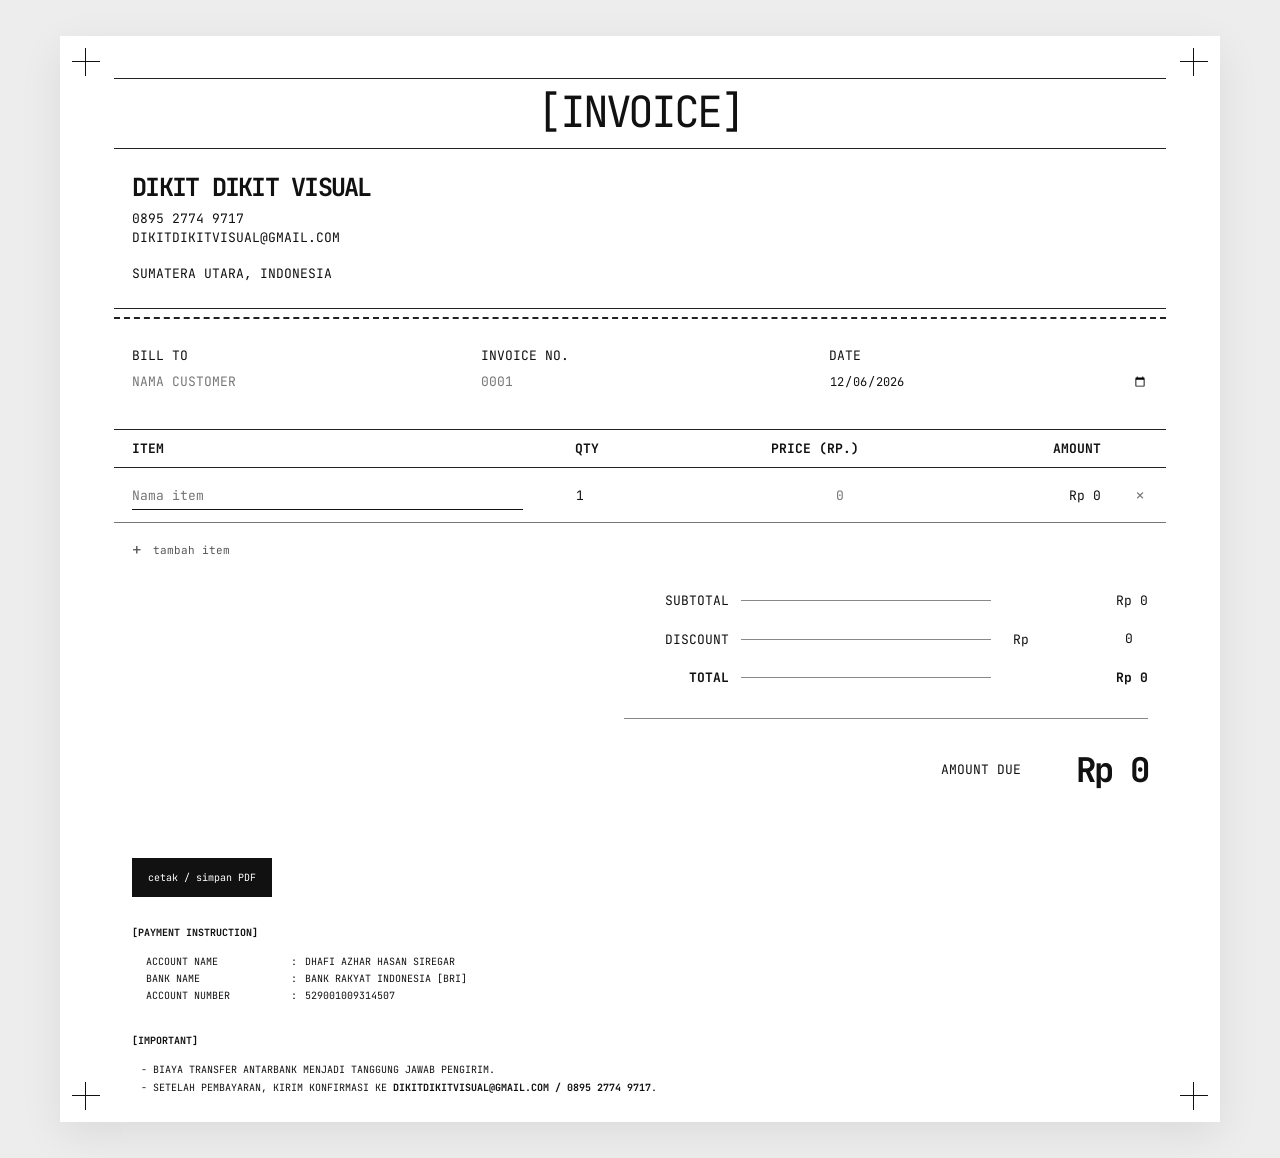
==== index.html @ a79f91fa "test" ====
<!doctype html>
<html lang="id">
  <head>
    <meta charset="UTF-8" />
    <meta name="viewport" content="width=device-width, initial-scale=1.0" />
    <meta
      name="description"
      content="Invoice sederhana dari dikit dikit visual, Sumatera Utara."
    />
    <title>Invoice — dikit dikit visual</title>
    <link rel="preconnect" href="https://fonts.googleapis.com" />
    <link rel="preconnect" href="https://fonts.gstatic.com" crossorigin />
    <link
      href="https://fonts.googleapis.com/css2?family=JetBrains+Mono:wght@400;500;600;700&display=swap"
      rel="stylesheet"
    />
    <link rel="stylesheet" href="styles.css" />
  </head>
  <body>
    <main class="invoice">
      <span class="crop crop-tl" aria-hidden="true"></span>
      <span class="crop crop-tr" aria-hidden="true"></span>
      <span class="crop crop-bl" aria-hidden="true"></span>
      <span class="crop crop-br" aria-hidden="true"></span>

      <header class="masthead">
        <h1>[INVOICE]</h1>
      </header>

      <section class="company" aria-label="Informasi bisnis">
        <div class="company-copy">
          <h2 class="brand-name">dikit dikit visual</h2>
          <p class="contact">0895 2774 9717<br />dikitdikitvisual@gmail.com</p>
          <p class="location">sumatera utara, indonesia</p>
        </div>
        <img
          id="brand-logo"
          class="brand-mark"
          src="logo/logo.png"
          alt="Logo dikit dikit visual"
        />
      </section>
      <div class="rule-dashed" aria-hidden="true"></div>

      <section class="invoice-meta" aria-label="Informasi invoice">
        <div class="meta-block customer-field">
          <label class="meta-label" for="customer">bill to</label>
          <input
            id="customer"
            name="customer"
            type="text"
            placeholder="Nama customer"
            autocomplete="name"
          />
        </div>
        <div class="meta-block">
          <label class="meta-label" for="invoice-number">invoice no.</label>
          <input
            id="invoice-number"
            name="invoice-number"
            type="text"
            inputmode="numeric"
            pattern="[0-9]{4}"
            maxlength="4"
            required
            placeholder="0001"
            aria-describedby="invoice-hint"
          />
          <span id="invoice-hint" class="sr-only">Masukkan tepat 4 angka.</span>
        </div>
        <div class="meta-block">
          <label class="meta-label" for="invoice-date">date</label>
          <input id="invoice-date" name="invoice-date" type="date" />
        </div>
      </section>

      <section class="items-section" aria-label="Daftar item invoice">
        <div class="table-wrap">
          <table>
            <thead>
              <tr>
                <th scope="col" class="item-heading">item</th>
                <th scope="col" class="qty-heading">qty</th>
                <th scope="col" class="price-heading">price (Rp.)</th>
                <th scope="col" class="amount-heading">amount</th>
                <th scope="col" class="action-heading">
                  <span class="sr-only">aksi</span>
                </th>
              </tr>
            </thead>
            <tbody id="invoice-items"></tbody>
          </table>
        </div>
        <button id="add-item" class="text-button no-print" type="button">
          <span aria-hidden="true">+</span> tambah item
        </button>
      </section>

      <section class="totals" aria-label="Ringkasan pembayaran">
        <div class="total-row">
          <span class="total-label">subtotal</span>
          <span class="total-fill" aria-hidden="true"></span>
          <span class="total-value" id="subtotal">Rp 0</span>
        </div>
        <div class="total-row discount-row">
          <label class="total-label" for="discount">discount</label>
          <span class="total-fill" aria-hidden="true"></span>
          <span class="total-value discount-input-wrap">
            <span>Rp</span>
            <input
              id="discount"
              name="discount"
              type="number"
              min="0"
              step="1"
              value="0"
              aria-label="Discount dalam rupiah"
            />
          </span>
        </div>
        <div class="total-row total-row-final">
          <span class="total-label">total</span>
          <span class="total-fill" aria-hidden="true"></span>
          <span class="total-value" id="total">Rp 0</span>
        </div>
        <div class="amount-due">
          <span>amount due</span>
          <strong id="amount-due">Rp 0</strong>
        </div>
      </section>

      <footer class="invoice-footer">
        <button id="print-invoice" class="print-button no-print" type="button">
          cetak / simpan PDF
        </button>
        <section class="payment-instructions" aria-label="Instruksi pembayaran">
          <h2>[payment instruction]</h2>
          <div class="bank-details">
            <span>account name</span><span>:</span><span>DHAFI AZHAR HASAN SIREGAR</span>
            <span>bank name</span><span>:</span><span>BANK RAKYAT INDONESIA [BRI]</span>
            <span>account number</span><span>:</span><span>529001009314507</span>
          </div>
          <h2>[important]</h2>
          <div class="important">
            <p>- Biaya transfer antarbank menjadi tanggung jawab pengirim.</p>
            <p>- Setelah pembayaran, kirim konfirmasi ke <strong>dikitdikitvisual@gmail.com / 0895 2774 9717</strong>.</p>
          </div>
        </section>
      </footer>
    </main>
    <script src="app.js"></script>
  </body>
</html>
---- styles.css ----
:root {
  color-scheme: light;
  font-family: "JetBrains Mono", monospace;
  color: #111;
  background: #ededed;
  font-synthesis: none;
  text-rendering: optimizeLegibility;
  -webkit-font-smoothing: antialiased;
  -moz-osx-font-smoothing: grayscale;
  font-optical-sizing: auto;
  font-size: 13px;
  font-weight: 400;
}

* {
  box-sizing: border-box;
}

body {
  min-width: 320px;
  min-height: 100vh;
  margin: 0;
  padding: 36px 20px;
}

button,
input {
  font: inherit;
}

.invoice {
  position: relative;
  width: min(100%, 1160px);
  margin: 0 auto;
  padding: 42px 54px 24px;
  overflow: hidden;
  background: #fff;
  box-shadow: 0 12px 40px rgb(0 0 0 / 8%);
}

.crop {
  position: absolute;
  width: 28px;
  height: 28px;
  pointer-events: none;
}

.crop::before,
.crop::after {
  position: absolute;
  content: "";
  background: #111;
}

.crop::before {
  top: 0;
  left: 13px;
  width: 1px;
  height: 28px;
}

.crop::after {
  top: 13px;
  left: 0;
  width: 28px;
  height: 1px;
}

.crop-tl {
  top: 12px;
  left: 12px;
}

.crop-tr {
  top: 12px;
  right: 12px;
}

.crop-bl {
  bottom: 12px;
  left: 12px;
}

.crop-br {
  right: 12px;
  bottom: 12px;
}

.masthead {
  margin-bottom: 26px;
  padding: 7px 0 10px;
  border-top: 1px solid #222;
  border-bottom: 1px solid #222;
  text-align: center;
}

.masthead h1 {
  margin: 0;
  font-size: clamp(28px, 4vw, 43px);
  font-weight: 400;
  letter-spacing: -0.07em;
  line-height: 1.2;
}

.company {
  display: flex;
  align-items: flex-start;
  justify-content: space-between;
  gap: 28px;
  padding: 0 18px 25px;
  border-bottom: 1px solid #222;
}

.brand-name {
  margin: 0 0 9px;
  font-size: 25px;
  font-weight: 700;
  letter-spacing: -0.07em;
  line-height: 1;
  text-transform: uppercase;
}

.contact,
.location {
  margin: 0;
  font-size: 13px;
  line-height: 1.5;
  text-transform: uppercase;
}

.location {
  margin-top: 16px;
}

.brand-mark {
  width: 88px;
  height: 88px;
  flex: 0 0 auto;
  margin: 2px 2px 0 0;
  object-fit: contain;
}

.rule-dashed {
  margin-top: 8px;
  border-top: 2px dashed #222;
}

.invoice-meta {
  display: grid;
  grid-template-columns: 1fr 1fr 1fr;
  gap: 30px;
  padding: 28px 18px 32px;
}

.meta-block {
  display: flex;
  min-width: 0;
  flex-direction: column;
  align-items: flex-start;
  gap: 7px;
}

.meta-label,
.meta-block input {
  margin: 0;
  font-size: 13px;
  text-transform: uppercase;
}

.meta-block input {
  width: 100%;
  min-width: 0;
  padding: 2px 0 5px;
  border: 0;
  border-bottom: 1px solid transparent;
  border-radius: 0;
  outline: none;
  color: #111;
  background: transparent;
}

.meta-block input:focus {
  border-bottom-color: #888;
}

.meta-block input::placeholder {
  color: #777;
  opacity: 1;
}

.meta-block input[type="date"] {
  font-size: 12px;
}

.table-wrap {
  overflow-x: auto;
}

table {
  width: 100%;
  border-collapse: collapse;
  table-layout: fixed;
  font-size: 13px;
}

thead {
  border-top: 1px solid #222;
  border-bottom: 1px solid #222;
}

th {
  padding: 10px 12px;
  font-weight: 700;
  text-align: left;
  text-transform: uppercase;
}

td {
  padding: 13px 12px;
  vertical-align: middle;
}

tbody {
  border-bottom: 1px solid #777;
}

th:nth-child(1),
td:nth-child(1) {
  width: 40%;
  padding-left: 18px;
}

th:nth-child(2),
td:nth-child(2) {
  width: 10%;
  text-align: center;
}

th:nth-child(3),
td:nth-child(3) {
  width: 22%;
  text-align: right;
}

th:nth-child(4),
td:nth-child(4) {
  width: 23%;
  text-align: right;
}

th:nth-child(5),
td:nth-child(5) {
  width: 5%;
  padding-right: 12px;
  text-align: center;
}

.item-input,
.number-input {
  width: 100%;
  min-width: 0;
  padding: 5px 0;
  border: 0;
  outline: none;
  color: inherit;
  background: transparent;
}

.item-input:focus,
.number-input:focus {
  box-shadow: 0 1px 0 #111;
}

.number-input {
  text-align: inherit;
}

.line-amount {
  display: block;
  overflow: hidden;
  text-align: right;
  text-overflow: ellipsis;
  white-space: nowrap;
}

.remove-item {
  padding: 3px 4px;
  border: 0;
  color: #777;
  background: transparent;
  cursor: pointer;
  font-size: 17px;
}

.remove-item:hover {
  color: #111;
}

.text-button {
  margin: 12px 0 0 18px;
  padding: 4px 0;
  border: 0;
  color: #555;
  background: transparent;
  cursor: pointer;
  font-size: 11px;
}

.text-button span {
  margin-right: 4px;
  font-size: 16px;
  vertical-align: -1px;
}

.text-button:hover {
  color: #111;
}

.totals {
  width: min(560px, 100%);
  margin: 28px 0 0 auto;
  padding: 0 18px;
}

.total-row {
  display: grid;
  grid-template-columns: 105px 1fr 145px;
  align-items: center;
  gap: 12px;
  margin: 0 0 19px;
  font-size: 13px;
}

.total-label {
  text-align: right;
  text-transform: uppercase;
}

.total-fill {
  height: 1px;
  border-bottom: 1px solid #888;
}

.total-value {
  text-align: right;
  white-space: nowrap;
}

.discount-input-wrap {
  display: flex;
  align-items: center;
  justify-content: flex-end;
  gap: 7px;
}

.discount-input-wrap input {
  width: 112px;
  padding: 2px 0;
  border: 0;
  border-bottom: 1px solid transparent;
  border-radius: 0;
  outline: none;
  color: inherit;
  background: transparent;
  text-align: right;
}

.discount-input-wrap input:focus {
  border-bottom-color: #888;
}

.total-row-final {
  font-weight: 700;
}

.amount-due {
  display: flex;
  align-items: center;
  justify-content: flex-end;
  gap: 55px;
  margin-top: 32px;
  padding-top: 28px;
  border-top: 1px solid #888;
}

.amount-due span {
  font-size: 13px;
  text-transform: uppercase;
}

.amount-due strong {
  font-size: clamp(25px, 3vw, 34px);
  font-weight: 700;
  letter-spacing: -0.06em;
  white-space: nowrap;
}

.invoice-footer {
  margin: 66px 18px 0;
  font-size: 10px;
  line-height: 1.5;
}

.payment-instructions h2 {
  margin: 0 0 14px;
  font-size: 10px;
  font-weight: 700;
  text-transform: uppercase;
}

.bank-details {
  display: grid;
  grid-template-columns: 145px 14px 1fr;
  gap: 2px 0;
  margin: 0 0 30px 14px;
  text-transform: uppercase;
}

.important {
  margin-left: 9px;
  text-transform: uppercase;
}

.important p {
  margin: 0 0 3px;
}

.important strong {
  font-weight: 700;
}

.print-button {
  margin: 0 0 28px;
  padding: 11px 15px;
  border: 1px solid #111;
  color: #fff;
  background: #111;
  cursor: pointer;
  font-size: 10px;
  transition: background 150ms ease, color 150ms ease;
}

.print-button:hover {
  color: #111;
  background: #fff;
}

.sr-only {
  position: absolute;
  width: 1px;
  height: 1px;
  overflow: hidden;
  clip: rect(0, 0, 0, 0);
  white-space: nowrap;
  clip-path: inset(50%);
}

@media (max-width: 650px) {
  body {
    padding: 0;
    background: #fff;
  }

  .invoice {
    padding: 28px 20px 20px;
    box-shadow: none;
  }

  .company {
    padding-right: 4px;
    padding-left: 4px;
  }

  .brand-name {
    font-size: 20px;
  }

  .contact,
  .location {
    font-size: 11px;
  }

  .brand-mark {
    width: 64px;
    height: 64px;
  }

  .invoice-meta {
    gap: 16px;
    padding-right: 4px;
    padding-left: 4px;
  }

  .meta-label,
  .meta-block input {
    font-size: 10px;
  }

  table {
    font-size: 10px;
  }

  th,
  td {
    padding: 12px 5px;
  }

  th:nth-child(1),
  td:nth-child(1) {
    padding-left: 4px;
  }

  .totals {
    padding: 0 4px;
  }

  .total-row {
    grid-template-columns: 78px 1fr 112px;
    gap: 8px;
    font-size: 10px;
  }

  .discount-input-wrap input {
    width: 82px;
  }

  .amount-due {
    gap: 18px;
  }

  .amount-due span {
    font-size: 10px;
  }

  .invoice-footer {
    margin: 54px 4px 0;
    font-size: 9px;
  }

  .payment-instructions h2 {
    font-size: 9px;
  }

  .bank-details {
    grid-template-columns: 112px 10px 1fr;
    margin-left: 5px;
    overflow-wrap: anywhere;
  }

  .important {
    margin-left: 5px;
  }

  .crop {
    opacity: 0.45;
  }
}

@media print {
  @page {
    size: A4;
    margin: 0;
  }

  :root,
  body {
    min-width: 0;
    min-height: 0;
    padding: 0;
    background: #fff;
  }

  .invoice {
    width: 100%;
    min-height: 0;
    margin: 0;
    padding: 12mm 14mm 8mm;
    box-shadow: none;
  }

  .no-print,
  .remove-item {
    display: none !important;
  }

  .meta-block input,
  .discount-input-wrap input,
  .item-input,
  .number-input {
    border-color: transparent;
    box-shadow: none;
  }

  .invoice-footer {
    margin-top: 28px;
  }

  .masthead {
    margin-bottom: 16px;
  }

  .company {
    padding-bottom: 16px;
  }

  .brand-mark {
    width: 68px;
    height: 68px;
  }

  .location {
    margin-top: 8px;
  }

  .invoice-meta {
    padding-top: 16px;
    padding-bottom: 18px;
  }

  th {
    padding-top: 7px;
    padding-bottom: 7px;
  }

  td {
    padding-top: 8px;
    padding-bottom: 8px;
  }

  .text-button {
    display: none;
  }

  .totals {
    margin-top: 18px;
  }

  .total-row {
    margin-bottom: 10px;
  }

  .amount-due {
    margin-top: 20px;
    padding-top: 18px;
  }

  .bank-details {
    margin-bottom: 16px;
  }

  .payment-instructions,
  .amount-due,
  .total-row {
    break-inside: avoid;
  }
}
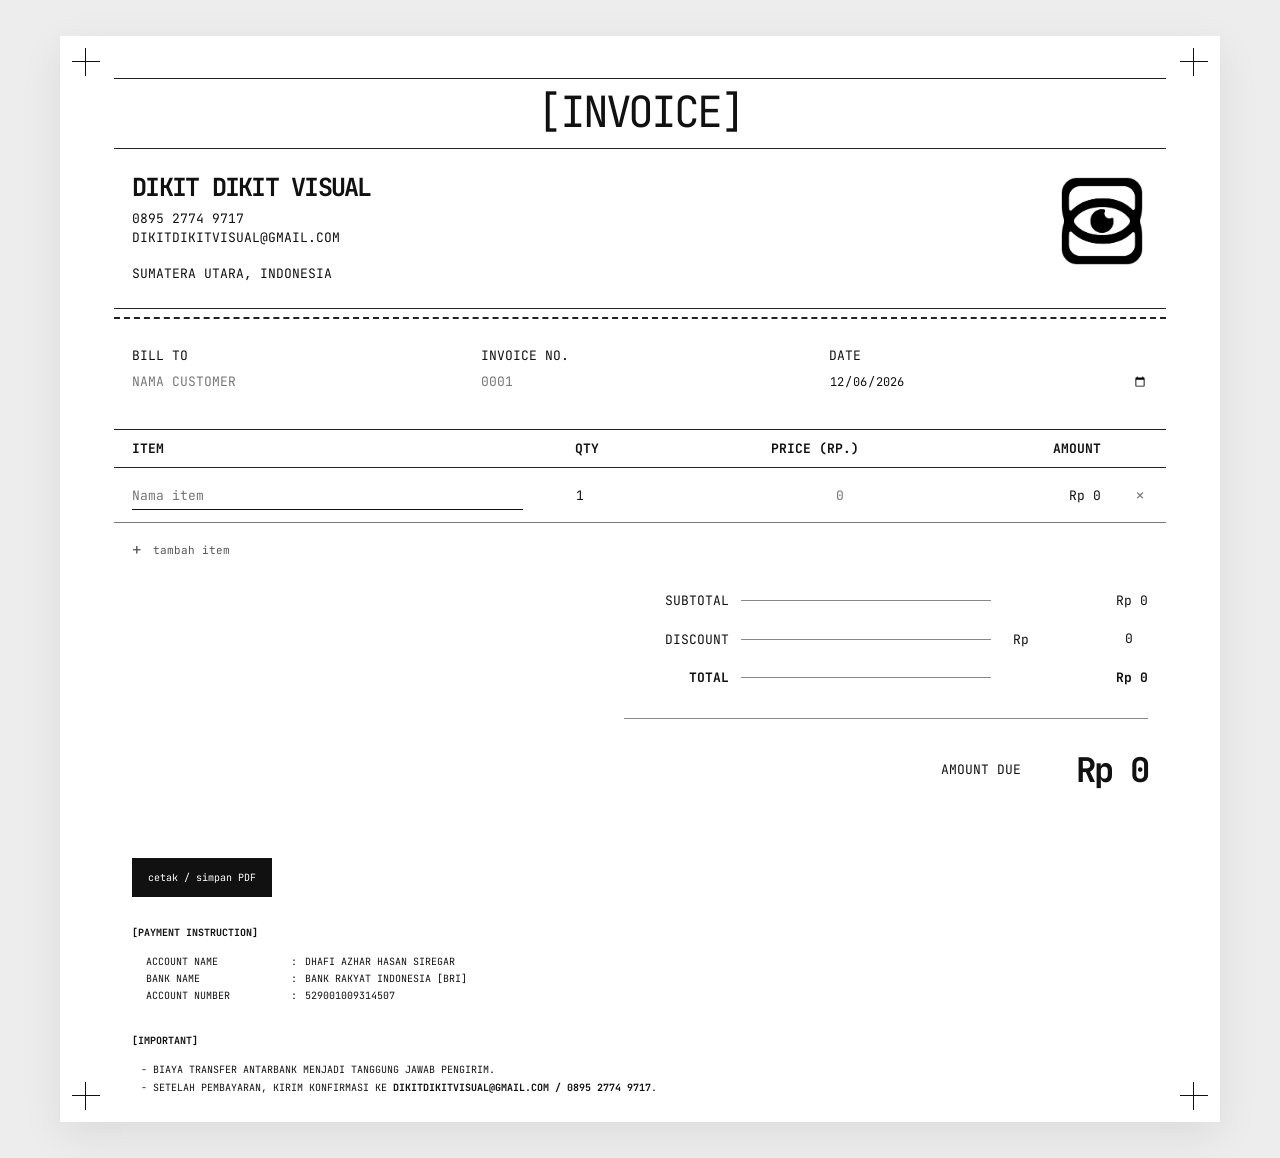
==== commit 01616f54: "up logo" ====
--- a/index.html
+++ b/index.html
@@ -36,7 +36,7 @@
         <img
           id="brand-logo"
           class="brand-mark"
-          src="logo/logo.png"
+          src="logo/logo.JPEG"
           alt="Logo dikit dikit visual"
         />
       </section>
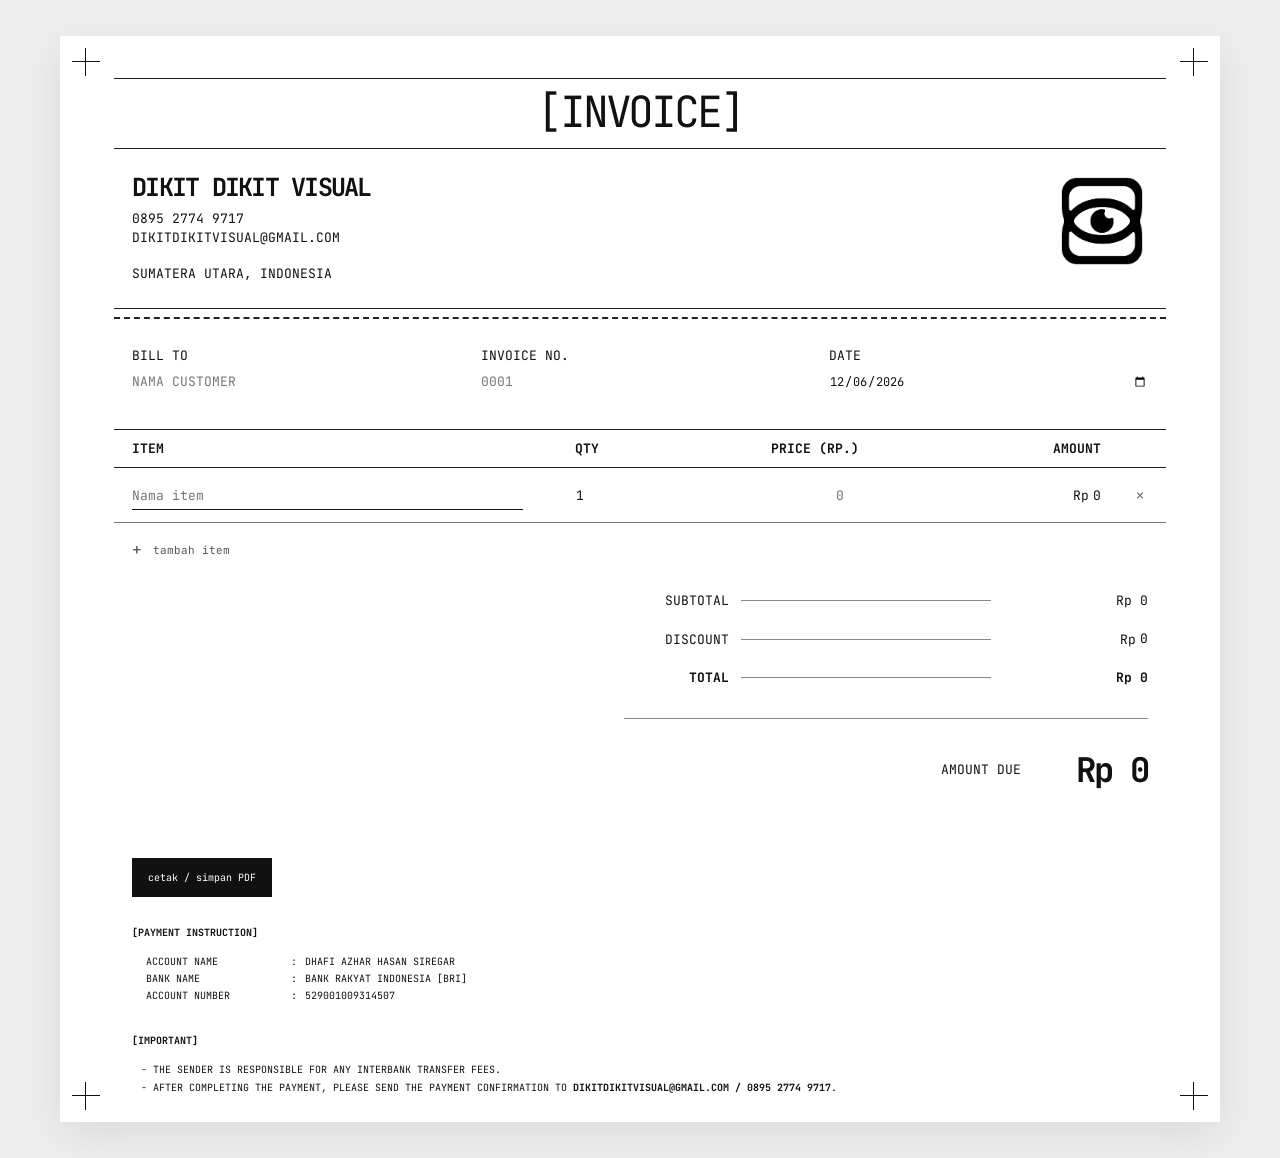
==== commit 27067f9c: "text" ====
--- a/index.html
+++ b/index.html
@@ -142,8 +142,8 @@
           </div>
           <h2>[important]</h2>
           <div class="important">
-            <p>- Biaya transfer antarbank menjadi tanggung jawab pengirim.</p>
-            <p>- Setelah pembayaran, kirim konfirmasi ke <strong>dikitdikitvisual@gmail.com / 0895 2774 9717</strong>.</p>
+            <p>- The sender is responsible for any interbank transfer fees.</p>
+            <p>- After completing the payment, please send the payment confirmation to <strong>dikitdikitvisual@gmail.com / 0895 2774 9717</strong>.</p>
           </div>
         </section>
       </footer>
--- a/styles.css
+++ b/styles.css
@@ -276,11 +276,19 @@
 }
 
 .line-amount {
-  display: block;
-  overflow: hidden;
+  display: flex;
+  justify-content: flex-end;
+  gap: 4px;
+  white-space: nowrap;
+}
+
+.line-currency {
+  flex: 0 0 auto;
+}
+
+.line-value {
   text-align: right;
-  text-overflow: ellipsis;
-  white-space: nowrap;
+  font-variant-numeric: tabular-nums;
 }
 
 .remove-item {
@@ -348,13 +356,17 @@
 
 .discount-input-wrap {
   display: flex;
+  width: fit-content;
+  max-width: 100%;
   align-items: center;
   justify-content: flex-end;
-  gap: 7px;
+  gap: 4px;
+  margin-left: auto;
 }
 
 .discount-input-wrap input {
-  width: 112px;
+  width: 1ch;
+  max-width: calc(100% - 2ch);
   padding: 2px 0;
   border: 0;
   border-bottom: 1px solid transparent;
@@ -363,6 +375,14 @@
   color: inherit;
   background: transparent;
   text-align: right;
+  font-variant-numeric: tabular-nums;
+  appearance: textfield;
+}
+
+.discount-input-wrap input::-webkit-inner-spin-button,
+.discount-input-wrap input::-webkit-outer-spin-button {
+  margin: 0;
+  appearance: none;
 }
 
 .discount-input-wrap input:focus {
@@ -520,10 +540,6 @@
     font-size: 10px;
   }
 
-  .discount-input-wrap input {
-    width: 82px;
-  }
-
   .amount-due {
     gap: 18px;
   }
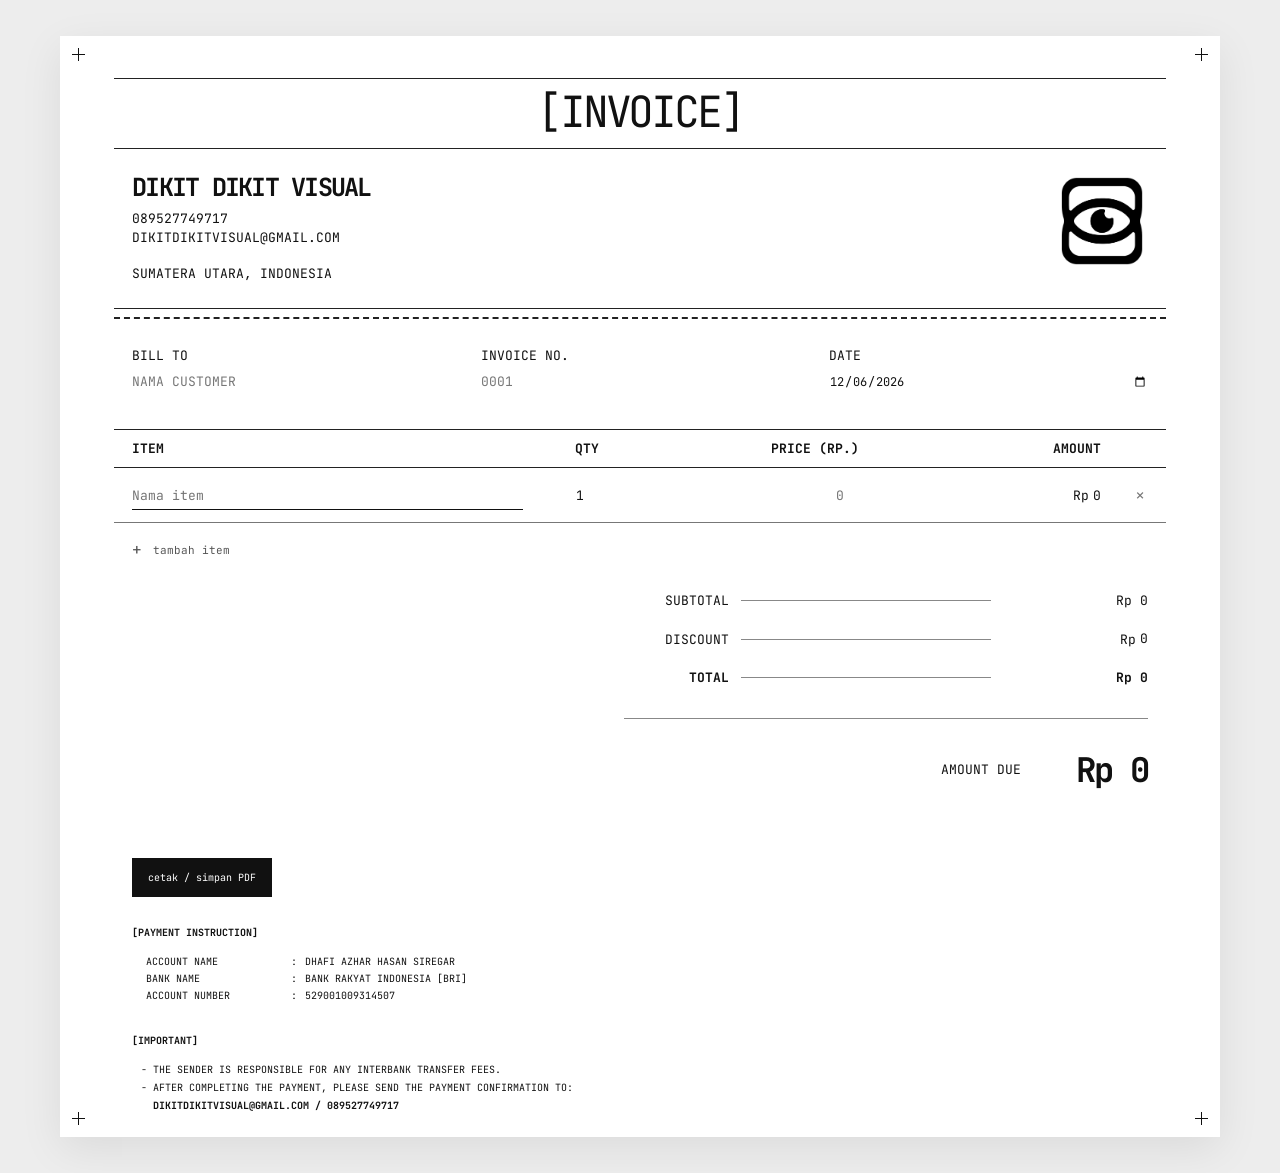
==== commit d9ab6435: "view" ====
--- a/index.html
+++ b/index.html
@@ -30,7 +30,7 @@
       <section class="company" aria-label="Informasi bisnis">
         <div class="company-copy">
           <h2 class="brand-name">dikit dikit visual</h2>
-          <p class="contact">0895 2774 9717<br />dikitdikitvisual@gmail.com</p>
+          <p class="contact">089527749717<br />dikitdikitvisual@gmail.com</p>
           <p class="location">sumatera utara, indonesia</p>
         </div>
         <img
@@ -143,7 +143,8 @@
           <h2>[important]</h2>
           <div class="important">
             <p>- The sender is responsible for any interbank transfer fees.</p>
-            <p>- After completing the payment, please send the payment confirmation to <strong>dikitdikitvisual@gmail.com / 0895 2774 9717</strong>.</p>
+            <p>- After completing the payment, please send the payment confirmation to:</p>
+            <strong>&nbsp;&nbsp;dikitdikitvisual@gmail.com / 089527749717</strong>
           </div>
         </section>
       </footer>
--- a/styles.css
+++ b/styles.css
@@ -40,8 +40,8 @@
 
 .crop {
   position: absolute;
-  width: 28px;
-  height: 28px;
+  width: 13px;
+  height: 13px;
   pointer-events: none;
 }
 
@@ -49,21 +49,24 @@
 .crop::after {
   position: absolute;
   content: "";
-  background: #111;
+  border-color: #111;
+  border-style: solid;
 }
 
 .crop::before {
   top: 0;
-  left: 13px;
+  left: 6px;
   width: 1px;
-  height: 28px;
+  height: 13px;
+  border-width: 0 0 0 1px;
 }
 
 .crop::after {
-  top: 13px;
+  top: 6px;
   left: 0;
-  width: 28px;
+  width: 13px;
   height: 1px;
+  border-width: 1px 0 0;
 }
 
 .crop-tl {
@@ -446,6 +449,8 @@
 }
 
 .important strong {
+  display: block;
+  margin-top: 3px;
   font-weight: 700;
 }
 
@@ -564,12 +569,9 @@
   }
 
   .important {
-    margin-left: 5px;
-  }
-
-  .crop {
-    opacity: 0.45;
-  }
+    margin-left: 0px;
+  }
+
 }
 
 @media print {
@@ -669,4 +671,20 @@
   .total-row {
     break-inside: avoid;
   }
-}
+
+  .crop {
+    z-index: 1;
+    display: block;
+    visibility: visible;
+    opacity: 1;
+    print-color-adjust: exact;
+    -webkit-print-color-adjust: exact;
+  }
+
+  .crop::before,
+  .crop::after {
+    border-color: #111;
+    print-color-adjust: exact;
+    -webkit-print-color-adjust: exact;
+  }
+}
